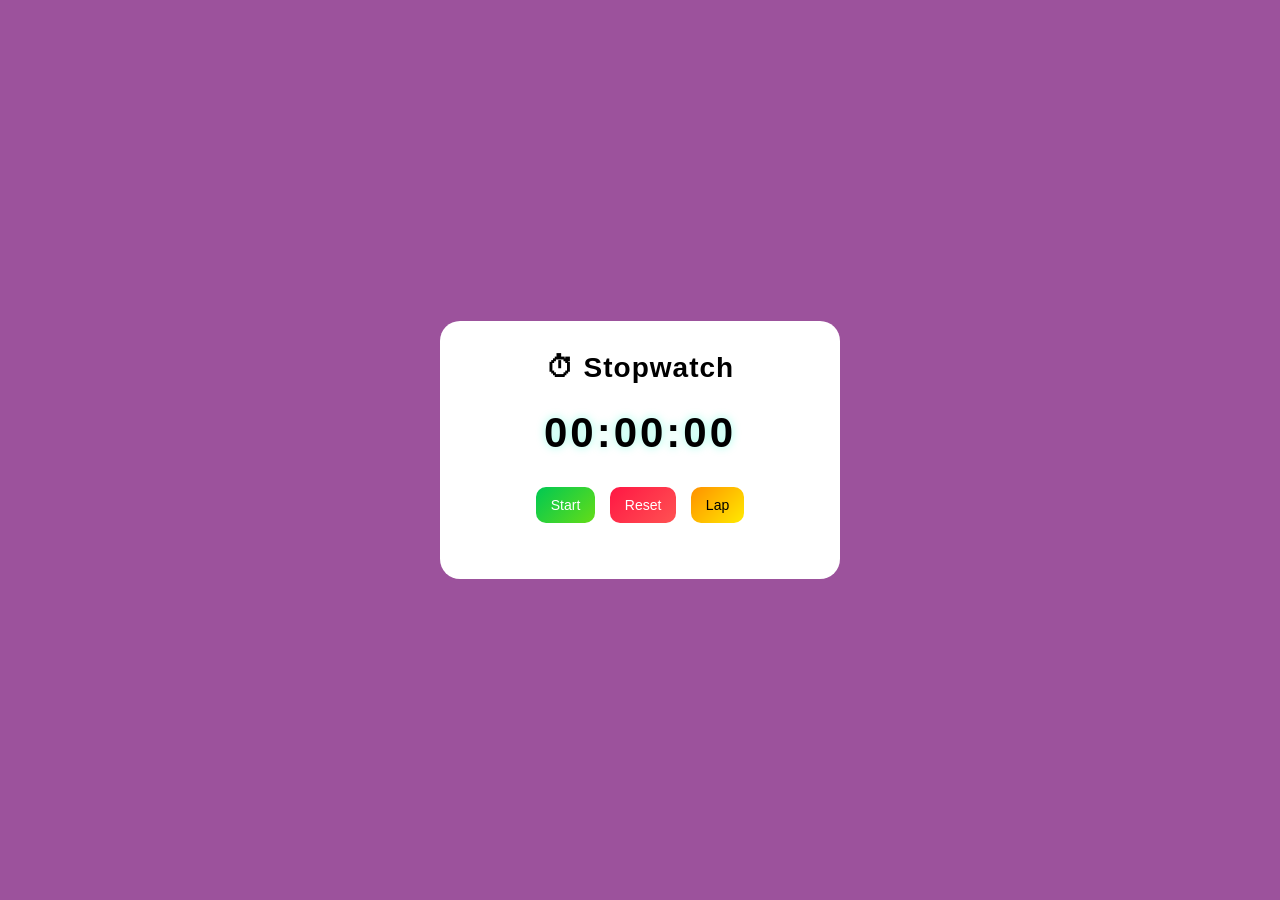
==== index.html @ 83d2dae3 "Task 2" ====
<!DOCTYPE html>
<html lang="en">
<head>
  <meta charset="UTF-8" />
  <meta name="viewport" content="width=device-width, initial-scale=1.0"/>
  <title>Stopwatch App</title>
  <link rel="stylesheet" href="style.css" /> 
  <link href="https://fonts.googleapis.com/css2?family=Poppins:wght@300;400;600&display=swap" rel="stylesheet">
</head>
<body>

  <div class="container">
    <h1>⏱ Stopwatch</h1>

    <div id="display">00:00:00</div>

   <div class="buttons">
  <button id="startPauseBtn" class="btn start">Start</button>
  <button id="resetBtn" class="btn reset">Reset</button>
  <button id="lapBtn" class="btn lap">Lap</button>
</div>

    <ul id="laps"></ul>
  </div>

  <script src="script.js"></script>
</body>
</html>
---- style.css ----
* {
  margin: 0;
  padding: 0;
  box-sizing: border-box;
  font-family: Arial, sans-serif;
}

body {
  height: 100vh;
  display: flex;
  justify-content: center;
  align-items: center;
  background: rgb(156, 82, 156);
  color: black;
}

.container {
  text-align: center;
  background: white;
  padding: 30px;
  border-radius: 20px;
  width: 400px;
  box-shadow: 
    rgb(176, 46, 46),
    inset 0 1px 1px rgba(255,255,255,0.05);
  border: 1px solid rgba(255,255,255,0.08);
}

h1 {
  margin-bottom: 20px;
  font-size: 28px;
  letter-spacing: 1px;
}

#display {
  font-size: 42px;
  margin: 25px 0;
  letter-spacing: 3px;
  font-weight: bold;
  color: black;
  text-shadow: 0 0 10px rgba(0, 255, 200, 0.4);
}

.buttons button {
  margin: 5px;
  padding: 10px 15px;
  border: none;
  border-radius: 10px;
  cursor: pointer;
  font-size: 14px;
  transition: 0.3s;
  color: white;
}

#startPauseBtn {
  background: linear-gradient(135deg, #00c853, #64dd17);
}

#resetBtn {
  background: linear-gradient(135deg, #ff1744, #ff5252);
}

#lapBtn {
  background: linear-gradient(135deg, #ff9100, #ffea00);
  color: black;
}

.buttons button:hover {
  transform: translateY(-2px);
  box-shadow: 0 5px 15px rgba(0,0,0,0.4);
}

#laps {
  margin-top: 20px;
  max-height: 150px;
  overflow-y: auto;
  text-align: left;
}

#laps li {
  padding: 8px;
  border-radius: 6px;
  margin-bottom: 6px;
  background: rgba(255,255,255,0.05);
  border-left: 3px solid #00c853;
}
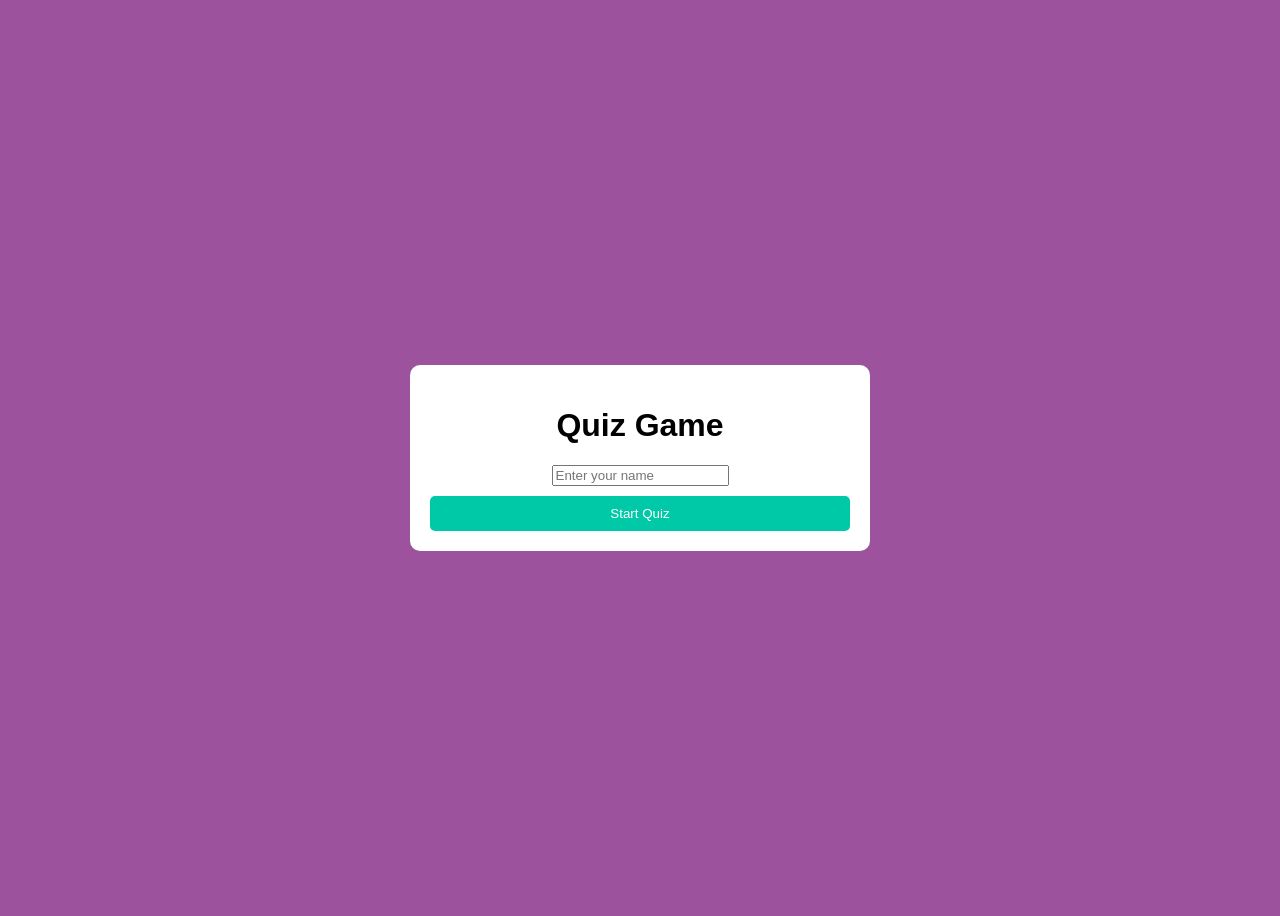
==== commit 506125e0: "Task 3" ====
--- a/index.html
+++ b/index.html
@@ -1,28 +1,44 @@
 <!DOCTYPE html>
 <html lang="en">
 <head>
-  <meta charset="UTF-8" />
-  <meta name="viewport" content="width=device-width, initial-scale=1.0"/>
-  <title>Stopwatch App</title>
-  <link rel="stylesheet" href="style.css" /> 
-  <link href="https://fonts.googleapis.com/css2?family=Poppins:wght@300;400;600&display=swap" rel="stylesheet">
+  <meta charset="UTF-8">
+  <title>Quiz Game</title>
+  <link rel="stylesheet" href="style.css">
 </head>
 <body>
 
-  <div class="container">
-    <h1>⏱ Stopwatch</h1>
+<div class="container">
+  <h1>Quiz Game</h1>
 
-    <div id="display">00:00:00</div>
+  <!-- Name Input -->
+  <div id="start-box">
+    <input type="text" id="username" placeholder="Enter your name" />
+    <button onclick="startQuiz()">Start Quiz</button>
+  </div>
 
-   <div class="buttons">
-  <button id="startPauseBtn" class="btn start">Start</button>
-  <button id="resetBtn" class="btn reset">Reset</button>
-  <button id="lapBtn" class="btn lap">Lap</button>
+  <!-- Quiz -->
+  <div id="quiz-box" class="hidden">
+    <h2 id="question"></h2>
+    <div id="options"></div>
+    <input type="text" id="fillInput" placeholder="Type your answer here" />
+    <button onclick="nextQuestion()">Next</button>
+  </div>
+
+  <!-- Result -->
+  <div id="result-box" class="hidden">
+    <h2>Your Score: <span id="score"></span></h2>
+    <button onclick="saveScore()">Save Score</button>
+  </div>
+
+  <!-- Leaderboard -->
+  <div id="leaderboard-box" class="hidden">
+    <h2>Leaderboard 🏆</h2>
+    <ul id="leaderboard"></ul>
+    <button onclick="restartQuiz()">Play Again</button>
+  </div>
+
 </div>
 
-    <ul id="laps"></ul>
-  </div>
-
-  <script src="script.js"></script>
+<script src="script.js"></script>
 </body>
 </html>
--- a/style.css
+++ b/style.css
@@ -1,86 +1,49 @@
-* {
-  margin: 0;
-  padding: 0;
-  box-sizing: border-box;
-  font-family: Arial, sans-serif;
-}
-
 body {
-  height: 100vh;
+  font-family: Arial;
+  background: rgb(156, 82, 156);
   display: flex;
   justify-content: center;
   align-items: center;
-  background: rgb(156, 82, 156);
+  height: 100vh;
   color: black;
 }
 
 .container {
+  background: white;
+  padding: 20px;
+  border-radius: 10px;
+  width: 420px;
   text-align: center;
-  background: white;
-  padding: 30px;
-  border-radius: 20px;
-  width: 400px;
-  box-shadow: 
-    rgb(176, 46, 46),
-    inset 0 1px 1px rgba(255,255,255,0.05);
-  border: 1px solid rgba(255,255,255,0.08);
 }
 
-h1 {
-  margin-bottom: 20px;
-  font-size: 28px;
-  letter-spacing: 1px;
+button {
+  margin-top: 10px;
+  padding: 10px;
+  width: 100%;
+  border: none;
+  background: #00c9a7;
+  color: white;
+  cursor: pointer;
+  border-radius: 5px;
 }
 
-#display {
-  font-size: 42px;
-  margin: 25px 0;
-  letter-spacing: 3px;
-  font-weight: bold;
-  color: black;
-  text-shadow: 0 0 10px rgba(0, 255, 200, 0.4);
-}
-
-.buttons button {
-  margin: 5px;
-  padding: 10px 15px;
-  border: none;
-  border-radius: 10px;
-  cursor: pointer;
-  font-size: 14px;
-  transition: 0.3s;
-  color: white;
-}
-
-#startPauseBtn {
-  background: linear-gradient(135deg, #00c853, #64dd17);
-}
-
-#resetBtn {
-  background: linear-gradient(135deg, #ff1744, #ff5252);
-}
-
-#lapBtn {
-  background: linear-gradient(135deg, #ff9100, #ffea00);
-  color: black;
-}
-
-.buttons button:hover {
-  transform: translateY(-2px);
-  box-shadow: 0 5px 15px rgba(0,0,0,0.4);
-}
-
-#laps {
-  margin-top: 20px;
-  max-height: 150px;
-  overflow-y: auto;
+.option {
+  display: block;
+  margin: 8px 0;
   text-align: left;
 }
 
-#laps li {
-  padding: 8px;
-  border-radius: 6px;
-  margin-bottom: 6px;
-  background: rgba(255,255,255,0.05);
-  border-left: 3px solid #00c853;
+.hidden {
+  display: none;
+}
+
+ul {
+  text-align: left;
+  padding: 0;
+}
+
+li {
+  list-style: none;
+  padding: 5px;
+  border-bottom: 1px solid #555;
 }
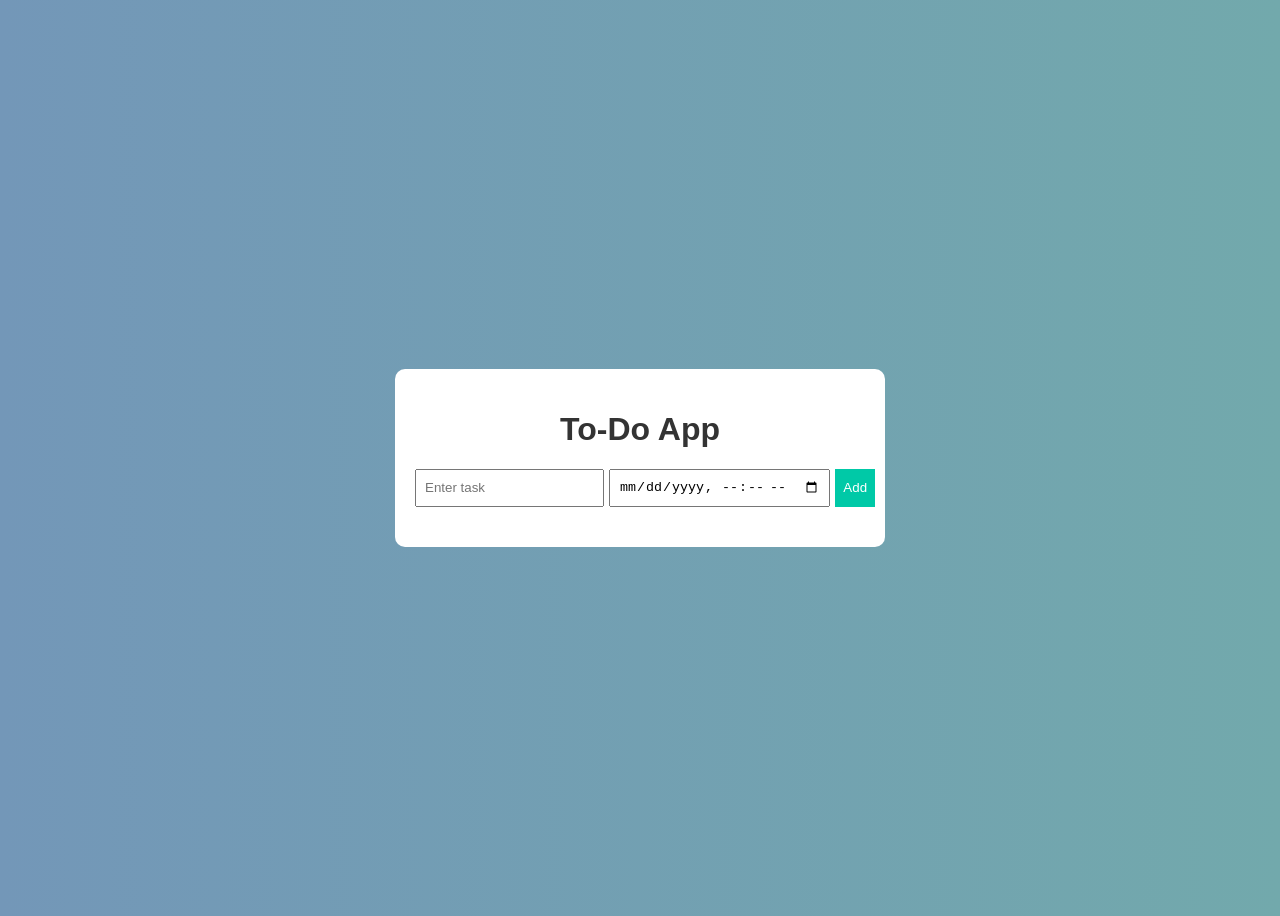
==== commit 2a30f680: "Task 4" ====
--- a/index.html
+++ b/index.html
@@ -2,41 +2,21 @@
 <html lang="en">
 <head>
   <meta charset="UTF-8">
-  <title>Quiz Game</title>
+  <title>To-Do App</title>
   <link rel="stylesheet" href="style.css">
 </head>
 <body>
 
 <div class="container">
-  <h1>Quiz Game</h1>
+  <h1>To-Do App</h1>
 
-  <!-- Name Input -->
-  <div id="start-box">
-    <input type="text" id="username" placeholder="Enter your name" />
-    <button onclick="startQuiz()">Start Quiz</button>
+  <div class="input-box">
+    <input type="text" id="taskInput" placeholder="Enter task">
+    <input type="datetime-local" id="taskDate">
+    <button onclick="addTask()">Add</button>
   </div>
 
-  <!-- Quiz -->
-  <div id="quiz-box" class="hidden">
-    <h2 id="question"></h2>
-    <div id="options"></div>
-    <input type="text" id="fillInput" placeholder="Type your answer here" />
-    <button onclick="nextQuestion()">Next</button>
-  </div>
-
-  <!-- Result -->
-  <div id="result-box" class="hidden">
-    <h2>Your Score: <span id="score"></span></h2>
-    <button onclick="saveScore()">Save Score</button>
-  </div>
-
-  <!-- Leaderboard -->
-  <div id="leaderboard-box" class="hidden">
-    <h2>Leaderboard 🏆</h2>
-    <ul id="leaderboard"></ul>
-    <button onclick="restartQuiz()">Play Again</button>
-  </div>
-
+  <ul id="taskList"></ul>
 </div>
 
 <script src="script.js"></script>
--- a/style.css
+++ b/style.css
@@ -1,49 +1,62 @@
 body {
   font-family: Arial;
-  background: rgb(156, 82, 156);
+  background: linear-gradient(to right, #7397b8, #72a9ac);
   display: flex;
   justify-content: center;
   align-items: center;
   height: 100vh;
-  color: black;
+  color: #333;
 }
 
 .container {
   background: white;
   padding: 20px;
   border-radius: 10px;
-  width: 420px;
+  width: 450px;
+}
+
+h1 {
   text-align: center;
 }
 
+.input-box {
+  display: flex;
+  gap: 5px;
+}
+
+input {
+  padding: 8px;
+}
+
 button {
-  margin-top: 10px;
-  padding: 10px;
-  width: 100%;
+  padding: 8px;
+  background: #00c9a7;
   border: none;
-  background: #00c9a7;
   color: white;
   cursor: pointer;
-  border-radius: 5px;
-}
-
-.option {
-  display: block;
-  margin: 8px 0;
-  text-align: left;
-}
-
-.hidden {
-  display: none;
 }
 
 ul {
-  text-align: left;
+  margin-top: 20px;
   padding: 0;
 }
 
 li {
   list-style: none;
-  padding: 5px;
-  border-bottom: 1px solid #555;
+  background: #f1f1f1;
+  margin: 8px 0;
+  padding: 10px;
+  display: flex;
+  justify-content: space-between;
+  align-items: center;
+  border-radius: 5px;
+}
+
+.completed {
+  text-decoration: line-through;
+  color: gray;
+}
+
+.actions button {
+  margin-left: 5px;
 }
